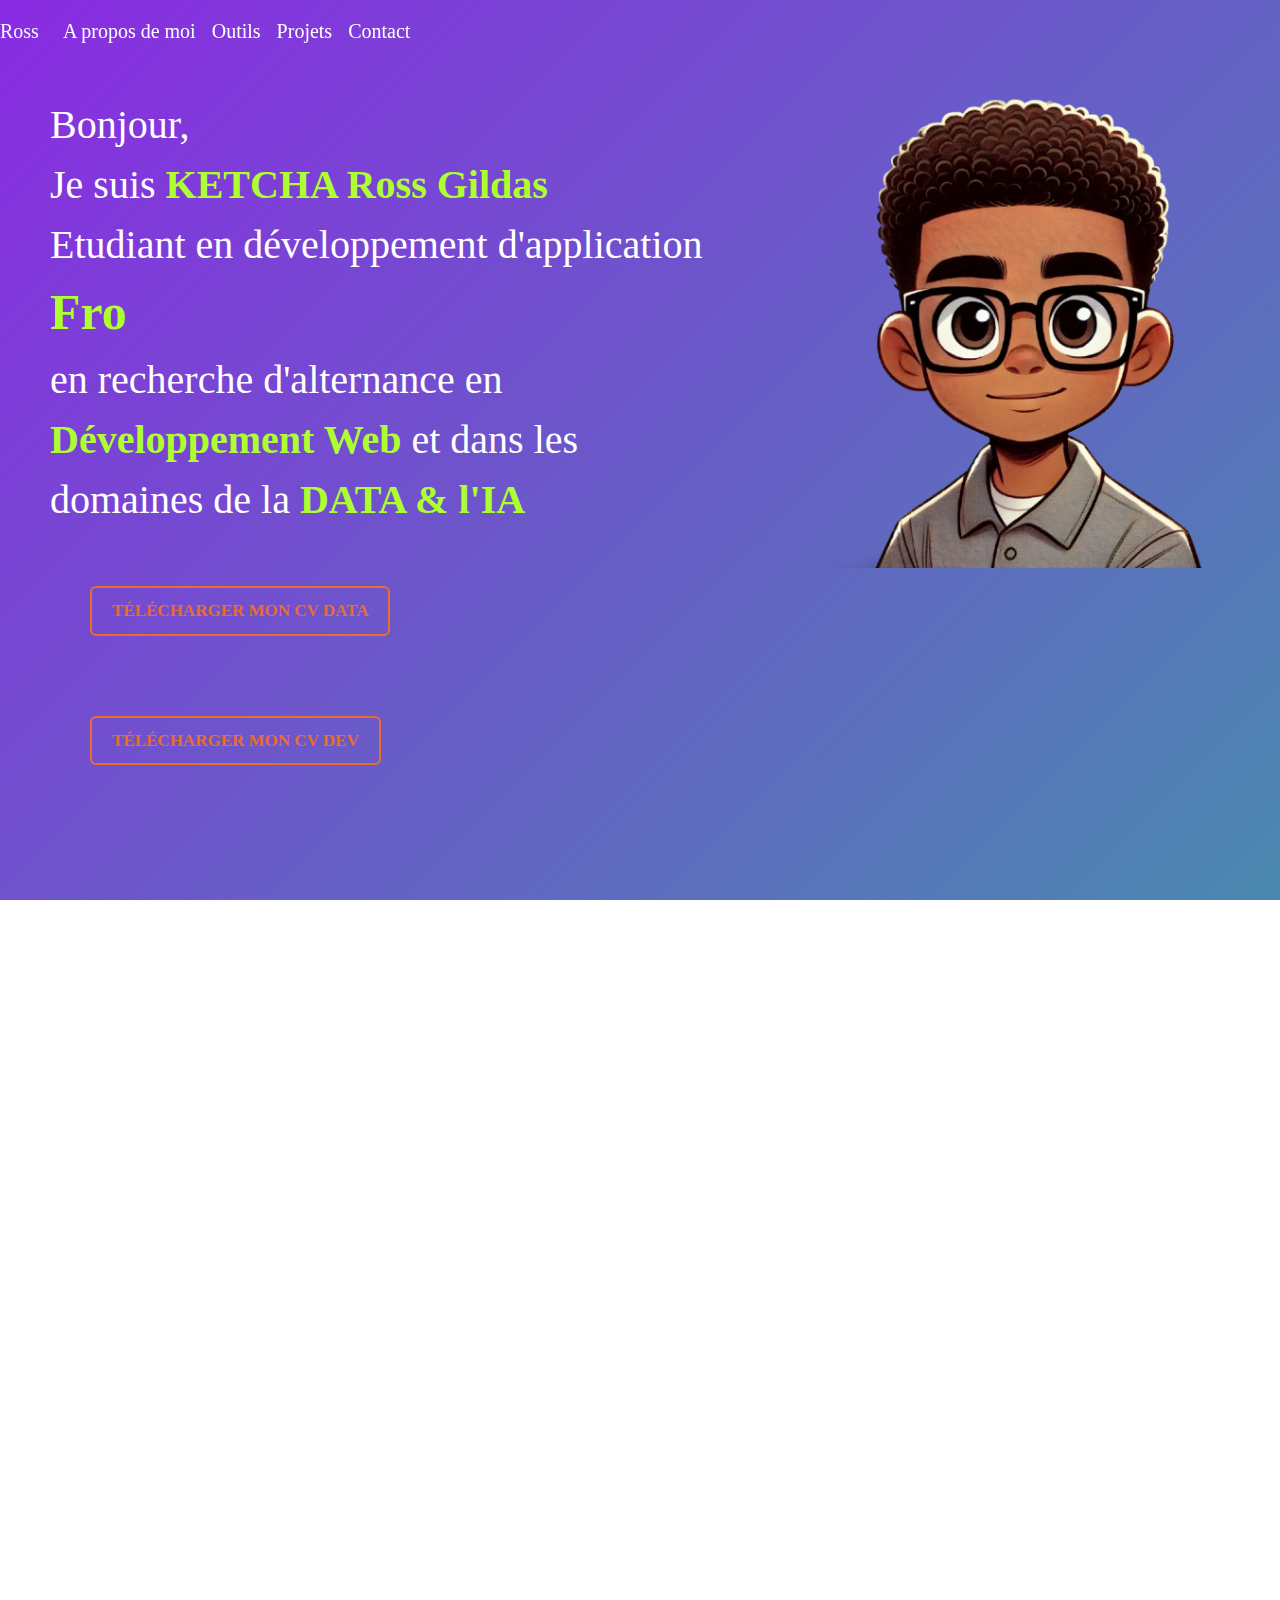
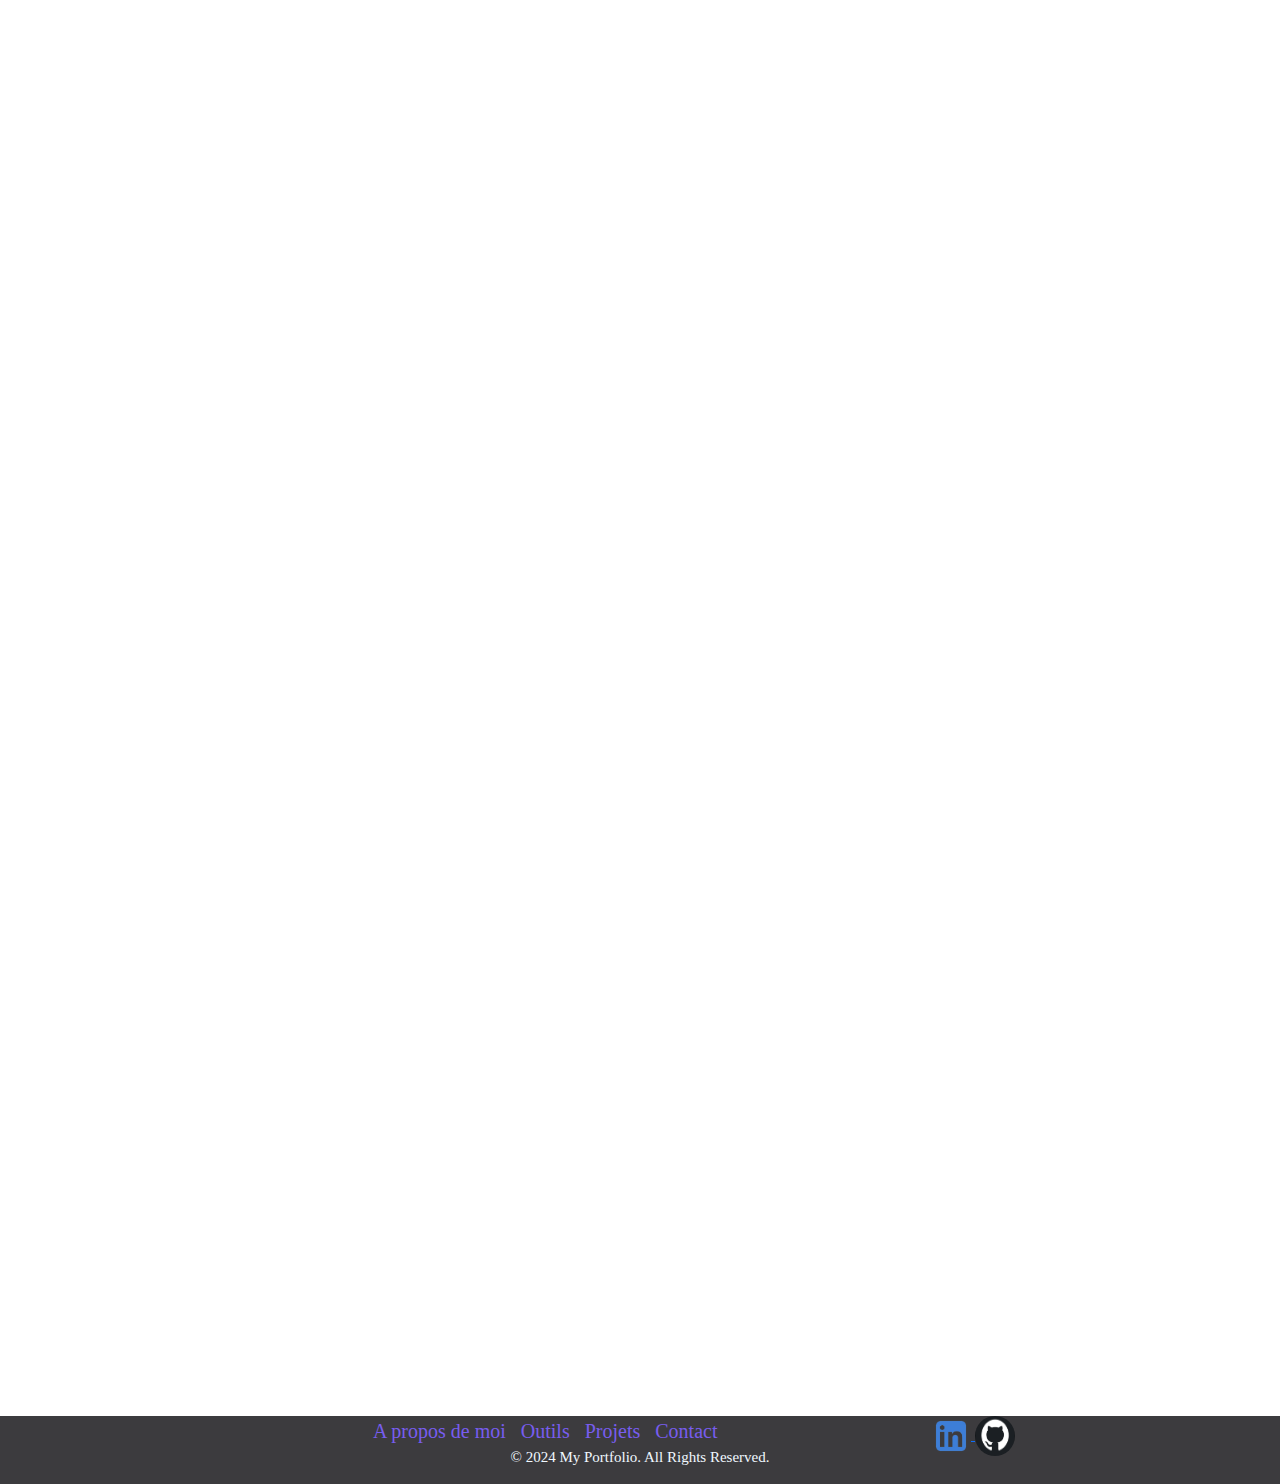
==== index.html @ 19611fab "ajouter des catégories de projets" ====
<!DOCTYPE html>
<html lang="en">
<head>

    <meta charset="UTF-8">
    <meta name="viewport" content="width=device-width, initial-scale=1.0">
    <title>Portfolio</title>
    <!-- Bootstrap CSS -->
    <!-- <link href="media/bootstrap/css/bootstrap.min.css" rel="stylesheet"> -->
    <link href="https://cdn.jsdelivr.net/npm/bootstrap@5.3.0/dist/css/bootstrap.min.css" rel="stylesheet">
    <link rel="stylesheet" href="style.css">
    <link href="https://unpkg.com/aos@2.3.1/dist/aos.css" rel="stylesheet">
    <link rel="stylesheet" href="https://cdnjs.cloudflare.com/ajax/libs/font-awesome/6.4.0/css/all.min.css">


    <script type="text/javascript" src="https://cdn.jsdelivr.net/npm/@emailjs/browser@4/dist/email.min.js"></script>
    
</head>
<body>
 
<header>
    <!-- Navbar -->
<nav class="navbar navbar-expand-lg fixed-top navbar-custom">
    <a class="navbar-brand" style="color: aliceblue;" href="#Ross">Ross</a>
    <button class="navbar-toggler" type="button" data-toggle="collapse" data-target="#navbarNav" aria-controls="navbarNav" aria-expanded="false" aria-label="Toggle navigation">
      <span class="navbar-toggler-icon"></span>
    </button>
    <div class="collapse navbar-collapse" id="navbarNav">
      <ul class="navbar-nav ml-auto">
        <li class="nav-item">
          <a class="nav-link" href="#about">A propos de moi</a>
        </li>
        <li class="nav-item">
          <a class="nav-link" href="#tools">Outils</a>
        </li>
        <li class="nav-item"></li>
          <a class="nav-link" href="#projects">Projets</a>
        </li>
        <li class="nav-item">
          <a class="nav-link" href="#contact">Contact</a>
        </li>
      </ul>
    </div>
  </nav>


  <!-- Header Section -->
  <section class="header-section" id="Ross">
  
          <div class="flex-contain"> <!-- Mon flex contain pour appliquer le display flex-->
              <div class="div1-flex">
                  <p class="firstp">Bonjour,<br> Je suis  <b style="color: greenyellow;">KETCHA Ross Gildas</b><br> Etudiant en développement d'application
                      <b class="leH1" style="color: greenyellow;"></b> <br> en recherche d'alternance en <b style="color: greenyellow;">Développement Web</b> et dans les domaines de la <b style="color: greenyellow;">DATA & l'IA </b>
                  </p>

                  <a href="./media/CV/Candidature d'Alternance Data Analyst.pdf" download >
                    <div class="btn section-btn btn-outline-success" style="margin: 40px 40px;">
                      Télécharger mon CV Data
                    </div>
                  </a>

                  <a href="./media/CV/Candidature d'Alternance en Developpement Web.pdf" download >
                    <div class="btn section-btn btn-outline-success" style="margin: 40px 40px;">
                      Télécharger mon CV Dev
                    </div>
                  </a>

              </div>
              <div class="div2-flex" style="margin-left: 50px;">
                  <img src="images/Profile_Ross.png" class="img-fluid" style="border-radius: 50px;">
              </div>
          </div>  
  
  </section>    
</header>

<p id="about" class="mb-4">&nbsp;</p>

<!-- Content Section -->
<section class="content-section-fluid" data-aos="fade-up" >
    <div class="container mt-5">

        <h2 class="text-center mb-5">A propos de moi</h2>

        <p class="text-center"> Salut, je suis Ross Gildas KETCHA. Bienvenue sur mon portfolio ! </p><br>

        <p class="text-center">
            Je suis un étudiant en Conception et développement d'applications passionné, spécialisé dans la création d'applications web dynamiques et conviviales.
            À travers ce portfolio, je souhaite vous présenter mes compétences, quelques projets et mon expérience. 
        </p>

        <p class="text-center"><br>
            Je suis étudiant en Bachelor Concepteur développeur d’application à ECE école d’ingénieur à Paris.
            Motivé par l'apprentissage des différentes technologies et des langages de programmation, je suis également passionner par tous les domaines de la DATA et de l'Intélligence Artificielle 
            et actuellement je suis à la recherche d'une entreprise dynamique où je pourrais mettre à profit mes compétences et gagner en expérience par le biais d' une alternance enrichissante.
        </p><br>
  </div>
</section>

<p id="tools" class="mb-5">&nbsp;</p>
<!-- Outils utiliser  -->

<section class="content-section-fluid" data-aos="fade-right">
  <div class="container mt-5">
    <div class="container-fluid">
      <div class="row">
        <div class="col-md-6">
          <h2 class="text-center">Outils</h2>
          <img src="./images/equipement.jpg" class="img-fluid mb-5" alt="Dev_tools">
        </div>
        <div class="col-md-6 divDesDiv mt-5">
          <p class="text-center mt-5" style="font-size: 20px;color:  #6239e8;"><b>Outils utilisés</b></p>
          <img src="./images/vscode.png" class="img-fluid" alt="vscode">
          <img src="./images/codeblocks.png" class="img-fluid" alt="codeblocks">
          <img src="./images/eclipse.PNG" class="img-fluid" alt="eclipse">
          <img src="./images/Figma.PNG" class="img-fluid" alt="Figma">
          <img src="./images/github.PNG" class="img-fluid" alt="github">
          <img src="./images/mysqlworkbench.PNG" class="img-fluid" alt="mysqlworkbench">
          <img src="./images/pycharm.PNG" class="img-fluid" alt="pycharm">
          <img src="https://cdn.jsdelivr.net/gh/devicons/devicon@latest/icons/phpstorm/phpstorm-original.svg" />
          <img src="./images/Xampp.PNG" class="img-fluid" alt="xampp">
          <img src="https://cdn.jsdelivr.net/gh/devicons/devicon@latest/icons/wordpress/wordpress-original.svg" />


          <p class="text-center mt-5" style="font-size: 20px;color:  #6239e8;"><b>Langages de programmation &
              Framwork</b></p>
          <img src="./images/html.png" class="img-fluid" alt="HTML">
          <img src="./images/CSS.png" class="img-fluid" alt="CSS">
          <img src="./images/javascript.png" class="img-fluid" alt="JavaScript">
          <img src="./images/bootstrap.png" class="img-fluid" alt="Bootstrap">
          <img src="./images/php.png" class="img-fluid" alt="PHP">
          <img src="https://cdn.jsdelivr.net/gh/devicons/devicon@latest/icons/laravel/laravel-original.svg" />
          <img src="./images/sql.png" class="img-fluid" alt="SQL">
          <img src="./images/java.PNG" class="img-fluid" alt="Java">
          <img src="./images/python.PNG" class="img-fluid" alt="python">
          <img src="./images/C.png" class="img-fluid" alt="C">
          <img src="./images/Cpp.PNG" class="img-fluid" alt="Cpp">

        </div>
      </div>
    </div>
  </div>
</section>



<!-- More Content -->
<section class="content-section-fluid mb-5" data-aos="fade-up">
  <div class="container ">
    
    <h2 class="mb-5 mt-5 ">Certifications </h2>
    <p>Certifications de reussite des différents modules sur les notesBooks d'apprentissage du Langage Python pour la Data Science</p>
    <div class="row justify-content-center">
        <div class="col-md-5 mr-2 ml-2 mb-5 col-sm-12 d-flex justify-content-center">
          <embed src="./media/certifs/QCM DataScientest Certification.pdf" width="800" height="300" type="application/pdf">
        </div>
        <div class="col-md-5 mr-2 ml-2 mb-5 col-sm-12 d-flex justify-content-center">
          <embed src="./media/certifs/Examen Mi Parcours - Python for DS - TechAway niv1 .pdf" width="800" height="300" type="application/pdf">
        </div>
    </div>
    <p id="projects" class="mb-4">&nbsp;</p>
    <div class="row justify-content-center">
      <div class="col-md-5 mr-2 ml-2 mb-5 col-sm-12 d-flex justify-content-center">
        <embed src="./media/certifs/Examen Blanc - Python pour les Data Scientists - TechAway niv1.pdf" width="800" height="300" type="application/pdf">
      </div>
      <div class="col-md-5 mr-2 ml-2 mb-5 col-sm-12 d-flex justify-content-center">
        <embed src="./media/certifs/Examen Final Python pour la Data Science.pdf" width="800" height="300" type="application/pdf">
      </div>
    </div>

  










    <h2 class="mb-5 mt-5 ">Projets </h2>

    <div class="row justify-content-center">

      <h3 style="margin-top: 40px;">Projets Data</h3>

      <div class="col-md-4 col-sm-12 d-flex justify-content-center">
        <div class="card">
          <div class="bg"></div>
          <div class="blob"></div>
          <img src="./images/visualisation/scraping.png" alt="Scraping web" class="card-image">
          <div class="content">
            <p class="date">Mars 2025</p>
            <h4>Scraping site ecommerce</h4>
            <p class="description">
              <b>Python;</b>  Bibliothèques utilisées : <b>Resquest, BeautifulSoup, Panda, Matplotlib</b>
            </p>
            <a href="/projets/ecommerce_scraping.html">
              <button type="button" class="btn btn-outline-primary">
                Détail sur le projet <i class="fa fa-arrow-circle-right" height="30px"></i>
              </button>
            </a>
          </div>
        </div>
      </div>

      <div class="col-md-4 col-sm-12 d-flex justify-content-center">
        <div class="card">
          <div class="bg"></div>
          <div class="blob"></div>
          <img src="./images/scrapping.png" alt="Scraping web" class="card-image">
          <div class="content">
            <p class="date">Février 2025</p>
            <h4>Scraping site de logement</h4>
            <p class="description">
              <b>Python;</b>  Bibliothèques utilisées : <b>Resquest, BeautifulSoup, Selenium</b>
            </p>
            <button type="button" class="btn btn-outline-primary" data-toggle="modal" data-target="#seventh_project_modal">
              En savoir plus...
            </button>
          </div>
        </div>
      </div>

    </div>

    <div class="row justify-content-center">

      <h3 style="margin: 40px;">Projets Web</h3>

      <div class="col-md-4 col-sm-12 d-flex justify-content-center">
        <div class="card">
          <div class="bg"></div>
          <div class="blob"></div>
          <img src="./images/project_img/livre.png" alt="Gestion d'une Bibliotheque en ligne" class="card-image">
          <div class="content">
            <p class="date">Novembre 2024</p>
            <h4>Bibliotheque en ligne</h4>
            <p class="description">
              Reservation, emprunt et remise de livre depuis une Bibliotheque en ligne.
              <b>HTML, CSS, JS, Bootstrap, PHP, SQL</b>
            </p>
            <button type="button" class="btn btn-outline-primary" data-toggle="modal" data-target="#fourth_project_modal">
              En savoir plus...
            </button>
          </div>
        </div>
      </div>

      <div class="col-md-4 col-sm-12 d-flex justify-content-center">
        <div class="card">
          <div class="bg"></div>
          <div class="blob"></div>
          <img src="./images/project_img/qcm_icon.PNG" alt="image qcm" class="card-image">
          <div class="content">
            <p class="date"> Novembre 2024</p>
            <h4>QCM Aléatoire</h4>
            <p class="description">
              QCM dynamique avec géneration aléatoire des questions sur différentes thématiques.
              <b>HTML, CSS, JS, Bootstrap, PHP, SQL</b>
            </p>
            <button type="button" class="btn btn-outline-primary" data-toggle="modal" data-target="#six_project_modal">
              En savoir plus...
            </button>
          </div>
        </div>
      </div>

      <div class="col-md-4 col-sm-12 d-flex justify-content-center">
        <div class="card">
          <div class="bg"></div>
          <div class="blob"></div>
          <img src="./images/project_img/logos.png" alt="image couture du monde" class="card-image">
          <div class="content">
            <p class="date"> janvier 2024 - Mars 2024</p>
            <h4>Couture du monde</h4>
            <p class="description">
              Site ecommerce avec des styles de vêtement de tout orizon.
              <b>HTML, CSS, JS, Bootstrap, PHP, SQL</b>
            </p>
            <button type="button" class="btn btn-outline-primary" data-toggle="modal" data-target="#fifth_project_modal">
              En savoir plus...
            </button>
          </div>
        </div>
      </div>

      <div class="col-md-4 col-sm-12 d-flex justify-content-center">
        <div class="card">
          <div class="bg"></div>
          <div class="blob"></div>
          <img src="./images/pharma.png" alt="Gestion d'une pharmacie en ligne" class="card-image">
          <div class="content">
            <p class="date">Novembre 2021 - Avril 2022</p>
            <h4>Pharmacie en ligne</h4>
            <p class="description">
              Gestion d'une pharmacie en ligne
              <b>HTML, CSS, JS, Bootstrap, PHP, SQL</b>
            </p>
            <button type="button" class="btn btn-outline-primary" data-toggle="modal" data-target="#third_project_modal">
              En savoir plus...
            </button>
          </div>
        </div>
      </div>

    </div>

    <div class="row justify-content-center">

      <h3 style="margin: 40px;">Projets Logiciel</h3>

      <div class="col-md-4 col-sm-12 d-flex justify-content-center">
        <div class="card">
          <div class="bg"></div>
          <div class="blob"></div>
          <img src="./images/projet1.png" alt="Gestion des étudiants" class="card-image">
          <div class="content">
            <p class="date"> Octobre 2022</p>
            <h4>Gestion des Clients</h4>
            <p class="description">
              Logiciel d'enregistement d'informations client entièrement réaliser en <b>JAVA</b>
            </p>
            <button type="button" class="btn btn-outline-primary" data-toggle="modal" data-target="#first_project_modal">
              En savoir plus...
            </button>
          </div>
        </div>
      </div>

      <div class="col-md-4 col-sm-12 d-flex justify-content-center">
        <div class="card">
          <div class="bg"></div>
          <div class="blob"></div>
          <img src="./images/link.png" alt="FastLink" class="card-image">
          <div class="content">
            <p class="date">Février 2023</p>
            <h4>FastLink</h4>
            <p class="description">
              Logiciel d'accès à certains sites web entièrement réaliser en Langage <b>PYTHON</b>. 
            </p>
            <button type="button" class="btn btn-outline-primary" data-toggle="modal" data-target="#second_project_modal">
              En savoir plus...
            </button>
          </div>
        </div>
      </div>  
    </div>

  </div>
</section>


<!-- ----------------------------------------------------------------- -->
    <!-- The Modal : Gestion des Clients-->
  <div class="modal fade" id="first_project_modal">
    <div class="modal-dialog">
      <div class="modal-content bg-dark" style="opacity: 0.9;">
      
        <!-- Modal Header -->
        <div class="modal-header">
          <h4 class="modal-title" style="color: aliceblue;">Gestion des Clients</h4>
          <button type="button" class="close bg-dark" data-dismiss="modal" style="color: aliceblue;">×</button>
        </div>
      
        <!-- Modal body -->
        <div class="modal-body">
          <i style="color: aliceblue;">Logiciel développé en JAVA donc le but est d'organiser et gérer les informations
             des clients. L'objectif étant de faciliter l'accès aux données relatives aux clients.</i>
          <img src="./images/interface_projet1.PNG" class="img-fluid" height="400px" width="470px" >
        </div>
        
        <!-- Modal footer -->
        <div class="modal-footer">
          <button type="button" class="btn btn-danger" data-dismiss="modal">Fermer</button>
        </div>
        
      </div>
    </div>
  </div>
  <!-- ----------------------------------------------------------------- -->
 <!-- ----------------------------------------------------------------- -->
  <!-- The Modal FastLink-->
  <div class="modal fade" id="second_project_modal">
    <div class="modal-dialog">
      <div class="modal-content bg-dark" style="opacity: 0.9;">
      
        <!-- Modal Header -->
        <div class="modal-header">
          <h4 class="modal-title" style="color: aliceblue;">FastLink</h4>
          <button type="button" class="close bg-dark" data-dismiss="modal" style="color: aliceblue;">×</button>
        </div>
        
        <!-- Modal body -->
        <div class="modal-body">
          <i style="color: aliceblue;">Logiciel développé en Python permettant d'accéder en 1 clic à des sites webs précis. Modifiable à la demande</i>
          <img src="./images/interface_projet2.PNG" class="img-fluid" height="400px" width="470px" >
        </div>
        
        <!-- Modal footer -->
        <div class="modal-footer">
          <button type="button" class="btn btn-danger" data-dismiss="modal">Fermer</button>
        </div>
        
      </div>
    </div>
  </div>
<!-- ----------------------------------------------------------------- -->
<!-- ----------------------------------------------------------------- -->
  <!-- The Modal PROPHARMA -->
  <div class="modal fade" id="third_project_modal">
    <div class="modal-dialog">
      <div class="modal-content bg-dark" style="opacity: 0.9;">
      
        <!-- Modal Header -->
        <div class="modal-header">
          <h4 class="modal-title" style="color: aliceblue;">PROPHARMA</h4>
          <button type="button" class="close bg-dark" data-dismiss="modal" style="color: aliceblue;">×</button>
        </div>
        
        <!-- Modal body -->
        <div class="modal-body">
          <i style="color: aliceblue;">Site web de gestion d'une pharmacie et de vente de médicaments. Projet réalisé en classe de Tle pour la soutenance de fin d'année académique</i>
          <img src="./images/propharma.png" class="img-fluid" height="400px" width="470px" ><br><br>
          <i style="color: aliceblue;">Partie Admin de gestion des stocks, sécurisation avec chiffrement des identifiants et mise en place des sessions utilisateur en PHP.</i>
          <img src="./images/propharma_Gestion.png" class="img-fluid" height="400px" width="470px" >
        </div>
        
        <!-- Modal footer -->
        <div class="modal-footer">
          <button type="button" class="btn btn-danger" data-dismiss="modal">Fermer</button>
        </div>
        
      </div>
    </div>
  </div>
<!-- ----------------------------------------------------------------- -->

<!-- ----------------------------------------------------------------- -->
  <!-- Le modal de Bibliosmart -->
<div class="modal fade" id="fourth_project_modal">
  <div class="modal-dialog">
    <div class="modal-content bg-dark" style="opacity: 0.9;">
    
      <!-- Modal Header -->
      <div class="modal-header">
        <h4 class="modal-title" style="color: aliceblue;">Bibliosmart</h4>
        <button type="button" class="close bg-dark" data-dismiss="modal" style="color: aliceblue;">×</button>
      </div>
      
      <!-- Modal body -->
      <div class="modal-body">
        <i style="color: aliceblue;">Site web de gestion d'une Bibliotheque permettant aux utilisateus de reserver, d'emprunter et de restituer des livres. Projet de groupe réaliser au cours de cette année de B2</i>
        <img src="./images/project_img/Bibliotheque.png" class="img-fluid" height="400px" width="470px" ><br><br>

        <a href="https://github.com/Ross260/Bibliotheque" style="align-content: center;"><button class="btn btn-primary" style="border-radius: 10px;">Code source du projet</button></a><br><br>
        
        <i style="color: aliceblue;">Un espace Bibliothecaire permettant l'ajout, la modification et la suppression de nouveaux livres, sécurisation avec chiffrement des identifiants et mise en place des sessions utilisateur en PHP.</i>
        <img src="./images/project_img/Bibliotheque_emprunt_resa.png" class="img-fluid" height="400px" width="470px" >
      </div>
      
      <!-- Modal footer -->
      <div class="modal-footer">
        <button type="button" class="btn btn-danger" data-dismiss="modal">Fermer</button>
      </div>
      
    </div>
  </div>
</div>

<!-- Sixieme Modal : Couture du monde -->
<div class="modal fade" id="fifth_project_modal">
  <div class="modal-dialog">
    <div class="modal-content bg-dark" style="opacity: 0.9;">
    
      <!-- Modal Header -->
      <div class="modal-header">
        <h4 class="modal-title" style="color: aliceblue;">Couture du monde</h4>
        <button type="button" class="close bg-dark" data-dismiss="modal" style="color: aliceblue;">×</button>
      </div>
      
      <!-- Modal body -->
      <div class="modal-body">
        <i style="color: aliceblue;">Site web de vente de vetement en ligne avec un catalogue de vêtements inspirés des styles de tous les continents.</i>
        <img src="./images/project_img/vente_vetements.png" class="img-fluid" height="400px" width="470px" ><br><br>

        <a href="https://github.com/Ross260/online-sales.git" style="align-content: center;"><button class="btn btn-primary" style="border-radius: 10px;">Code source du projet</button></a><br><br>
        
        <img src="./images/project_img/catalogue_vetement.png" class="img-fluid" height="400px" width="470px" >
      </div>
      
      <!-- Modal footer -->
      <div class="modal-footer">
        <button type="button" class="btn btn-danger" data-dismiss="modal">Fermer</button>
      </div>
      
    </div>
  </div>
</div>

<!-- Sixieme Modal : QCM Aléatoire-->
<div class="modal fade" id="six_project_modal">
  <div class="modal-dialog">
    <div class="modal-content bg-dark" style="opacity: 0.9;">
    
      <!-- Modal Header -->
      <div class="modal-header">
        <h4 class="modal-title" style="color: aliceblue;">QCM Aléatoire</h4>
        <button type="button" class="close bg-dark" data-dismiss="modal" style="color: aliceblue;">×</button>
      </div>
      
      <!-- Modal body -->
      <div class="modal-body">
        <i style="color: aliceblue;"></i>
        <img src="./images/project_img/QCM.png" class="img-fluid" height="400px" width="470px" ><br><br>

        <a href="https://github.com/Ross260/QCM.git" style="align-content: center;"><button class="btn btn-primary" style="border-radius: 10px;">Code source du projet</button></a><br><br>
        
        <img src="./images/project_img/QCM_score.png" class="img-fluid" height="400px" width="470px" >
      </div>
      
      <!-- Modal footer -->
      <div class="modal-footer">
        <button type="button" class="btn btn-danger" data-dismiss="modal">Fermer</button>
      </div>
      
    </div>
  </div>
</div>

  <!-- The Modal Scraping -->
<div class="modal fade" id="seventh_project_modal">
    <div class="modal-dialog modal-xl">
      <div class="modal-content bg-dark" style="opacity: 0.9; ">
      
        <!-- Modal Header -->
        <div class="modal-header">
          <h4 class="modal-title" style="color: aliceblue;">Scraping Web avec Python</h4>
          <button type="button" class="close bg-dark" data-dismiss="modal" style="color: aliceblue;">×</button>
        </div>
        
        <!-- Modal body -->
        <div class="modal-body">
          <i style="color: aliceblue; text-align:center; display: block;" >
            Programme Python permettant l'accès, la récupération, l'annalyse et le néttoyage des données depuis un site de logement et tout ça de manière <b>automatique</b>.
            <img src="./media/videos/Scraping with selenium.gif" class="img-fluid" width="700" height="600" ><br><br>

          </i>
          <a href="https://github.com/Ross260/Python_Scraping/blob/main/TP1_pythonScraping/Exercice5.py" style="align-content: center;">
            <button class="btn btn-primary" style="border-radius: 10px;">Code source du projet</button></a><br><br>
          
        </div>
        
        <!-- Modal footer -->
        <div class="modal-footer">
          <button type="button" class="btn btn-danger" data-dismiss="modal">Fermer</button>
        </div>
        
      </div>
    </div>
</div>



  <!-- More Content -->
<section class="content-section-fluid mt-5" style="padding-top: 30px;" data-aos="zoom-in" id="contact">
    <div class="container mt-5">
      <h2 class="mb-5 mt-5">Envoyez moi un message</h2>

      <div class="container-fluid">
        <!-- Le Formulaire -->
        <form id="contact-form">
          <div class="row mb-3">
              <!-- Champ pour le prénom -->
              <div class="col-md-6">
                <label for="nom" class="form-label">Nom</label>
                <input type="text" class="form-control" id="name" placeholder="Entrez votre nom" required>
              </div>

              <div class="col-md-6">
                  <label for="prenom" class="form-label">Prénom</label>
                  <input type="text" class="form-control" id="fisrt_name" placeholder="Entrez votre prénom" required>
              </div>

          </div>


          <div class="row mb-3">

            <div class="col-md-6 mb-3">
              <label for="email" class="form-label">Email</label>
              <input type="email" class="form-control" id="email" placeholder="Entrez votre email" required>
            </div>

            <div class="col-md-6 mb-3">
              <label for="phone" class="form-label">Téléphone</label>
              <input type="tel" class="form-control" id="phone" placeholder="Entrez votre numéro de téléphone" required>
            </div>

          </div>
          
          <div class="mb-3">
              <label for="message" class="form-label">Message</label>
              <textarea class="form-control" id="message" rows="4" placeholder="Votre message" required></textarea>
          </div>

          <!-- Bouton de soumission -->
           <div class="row">

             <div class="col-md-5"></div>
             <div class="col-md-3" style="justify-content: center; align-items: center;">
                 <input type="submit" class="btn btn-outline-primary mb-4" id="button" value="Envoyer" >
             </div>
             <div class="col-md-5"></div>

           </div>

        </form>
      </div>
    </div>
</section>


<!-- Footer -->
<footer class="content-section-footer">
  <div class="container">
     <div class="container-fluid">
        <div class="row">

          <div class="col-md-3"></div>

          <div class="col-md-6">
            <ul class="navbar-nav-footer ml-auto">
              <li class="nav-item">
                <a class="nav-link" href="#about">A propos de moi</a>
              </li>
              <li class="nav-item">
                <a class="nav-link" href="#tools">Outils</a>
              </li>
              <li class="nav-item">
                <a class="nav-link" href="#projects">Projets</a>
              </li>
              <li class="nav-item">
                <a class="nav-link" href="#contact">Contact</a>
              </li>
            </ul>
                <p style="color:aliceblue; font-size: 15px;" class="text-center">&copy; 2024 My Portfolio. All Rights Reserved.</p>
          </div>

          <div class="col-md-3">
            <a href="https://www.linkedin.com/in/ross-gildas-ketcha-a39a172b0/">
              <img src="./images/linkedin.png" style="width: 40px;height: 40px;" alt="linkedin" srcset="">
            </a>
            <a href="https://github.com/Ross260">
              <img src="./images/githubICon.PNG" style="width: 40px;height: 40px;border-radius: 40px;" alt="" srcset="">
            </a>
          </div>

        </div>
     </div>
  </div>
</footer>



<!-- Lien vers le fichier JavaScript AOS -->
<script src="https://unpkg.com/aos@2.3.1/dist/aos.js"></script>
<script>
    // Initialiser AOS pour déclencher les animations au scroll
    AOS.init();
</script>


<!-- <script src="script.js"></script> -->
<script src="./script.js"></script>
<script src="media/jquery/jquery-3.4.1.min.js"></script>
<script src="media/popper/popper.min.js"></script>
<script src="media/bootstrap/js/bootstrap.min.js"></script>
<script src="https://cdn.jsdelivr.net/npm/bootstrap@5.3.0/dist/js/bootstrap.bundle.min.js"></script>


</body>
</html>
---- style.css ----
* {
  font-family: "Times New Roman", Times, serif;
}

/* Initial Navbar and Section Style */
.navbar-custom {
  background-color: transparent;
  transition: background-color 0.5s ease, box-shadow 0.5s ease;
}

.navbar-scrolled {
  background-color: #3c3b3e;
  box-shadow: 0 4px 10px rgba(59, 115, 178, 0.3);
  opacity: 0.9;
}

.navbar-custom .nav-link {
  color: white;
  transition: color 0.5s ease;
  font-size: 20px;
}

.navbar-scrolled .nav-link {
  color: #f2f2f2;
}

/* Full-height initial section */
.header-section {
  height: 100vh;
  /* background-color: #6239e8; */
  background: linear-gradient(135deg, #8a2be2, #4a89af);
  color: white;
  display: flex;
  /* justify-content: center; */
  align-items: center;
}

.navbar-toggler {
  border-color: rgba(106, 103, 103, 0.6); /* Border grise autour du bouton */
}

/* Some content section to scroll */
.content-section {
  height: 60vh;
  background-color: #f7f7f7;
  padding: 40px;
}
#about {
  margin: O;
}

/* HEADER */
h1 {
  font-size: 4rem;
}

p {
  font-size: 1.2rem;
}

.firstp {
  font-size: 40px;
}

.flex-contain {
  display: flex;
  padding: 20px;
  margin-left: 30px;
  justify-content: space-around;
}

.leH1 {
  font-size: 50px;
}

.div1-flex {
  width: 60%; /*la div sur la moitier de la largeur de l'écran*/
}

/* animation sur le bouton de telechargement du CV */
.section-btn {
  animation: wiggle 4s linear infinite;
}

/* Keyframes */
@keyframes wiggle {
  0%,
  7% {
    transform: rotateZ(0);
  }
  15% {
    transform: rotateZ(-15deg);
  }
  20% {
    transform: rotateZ(10deg);
  }
  25% {
    transform: rotateZ(-10deg);
  }
  30% {
    transform: rotateZ(6deg);
  }
  35% {
    transform: rotateZ(-4deg);
  }
  40%,
  100% {
    transform: rotateZ(0);
  }
}

.section-btn:hover,
.section-btn:focus {
  background: rgb(231, 110, 44);
  border-color: transparent;
  color: #fff;
  border-radius: 20px;

  width: 300px;
}

/* exemple de button */
/* From Uiverse.io by SujitAdroja */
.section-btn {
  color: rgb(231, 110, 44);
  text-transform: uppercase;
  text-decoration: none;
  border: 2px solid rgb(231, 110, 44);
  padding: 10px 20px;
  font-size: 17px;
  cursor: pointer;
  font-weight: bold;
  background: transparent;
  position: relative;
  transition: all 1s;
  overflow: hidden;
}

/* ---------------------------------- 
content outside the header
---------------------------------- */
body {
  background-color: white;
}

h2 {
  font-family: "Times New Roman", Times, serif;
  font-weight: bold;
  font-size: 40px;
  color: #6239e8;
}

/* About me */

/* Tools */

.divDesDiv > img {
  height: 5Opx;
  width: 70px;
  margin-left: 30px;
}



/* ----------------------------------------------------------------------------------------------------------------------- */
/* Projects */

/* Cards */
.card {
  position: relative;
  width: 300px;
  height: 500px;
  border-radius: 14px;
  overflow: hidden;
  display: flex;
  flex-direction: column;
  align-items: center;
  justify-content: flex-start;
  box-shadow: 20px 20px 60px #bebebe, -20px -20px 60px #ffffff;
  background: white;
  margin: 10px;
}

.bg {
  position: absolute;
  top: 5px;
  left: 5px;
  width: 290px;
  height: 490px;
  z-index: 2;
  background: rgba(255, 255, 255, 0.95);
  backdrop-filter: blur(24px);
  border-radius: 10px;
  overflow: hidden;
  outline: 2px solid white;
}

.blob {
  position: absolute;
  z-index: 1;
  top: 70%;
  left: 30%;
  width: 190px;
  height: 150px;
  border-radius: 50%;
  background-color: #ff0000;
  opacity: 0.8;
  filter: blur(12px);
  animation: blob-bounce 6s infinite ease;
}

/* Ajoutez ceci dans votre fichier CSS */
@media (max-width: 768px) {
  .my-card {
      width: 100%;
      margin-bottom: 20px;
  }
}


@keyframes blob-bounce {
  0% {
    transform: translate(-50%, -50%) translate3d(0, 0, 0);
  }
  25% {
    transform: translate(-50%, -50%) translate3d(100%, 0, 0);
  }
  50% {
    transform: translate(-50%, -50%) translate3d(100%, 100%, 0);
  }
  75% {
    transform: translate(-50%, -50%) translate3d(0, 100%, 0);
  }
  100% {
    transform: translate(-50%, -50%) translate3d(0, 0, 0);
  }
}


/* .card > img{
    width: 200px;
  } */

.card-image {
  width: 100%;
  height: 50%;
  object-fit: cover;
  z-index: 3;
}

.content {
  text-align: center;
  padding: 15px;
  z-index: 4;
}

.date {
  font-size: 12px;
  font-weight: bold;
  color: #333;
}

.description {
  font-size: 14px;
  color: #555;
}

/* Le hover de la card */
.card {
  transition: transform 0.3s ease-in-out;
}

.card:hover {
  transform: scale(1.05);
}


/* ----------------------------------------------------------------------------------------------------------------------- */
/* Contact */
label {
  color: #6239e8;
  font-size: 20px;
}

#contact {
  background: linear-gradient(
    35deg,
    #f3fbfd,
    #f6f4ff
  ); /* Dégradé du rouge vers l'orange */
}

/* Footer */
.content-section-footer {
  height: auto;
  width: auto;
  background: #3c3b3e;
}

.navbar-nav-footer {
  list-style-type: none; /* Supprimer les puces de liste */
  padding: 0;
  margin: 0;
  display: flex; /* Pour aligner les items en ligne */
}

.navbar-nav-footer .nav-item {
  margin-right: 15px; /* Ajouter un espace entre les éléments */
  font-size: 20px;
}
.navbar-nav-footer .nav-item .nav-link {
  color: #785def;
}
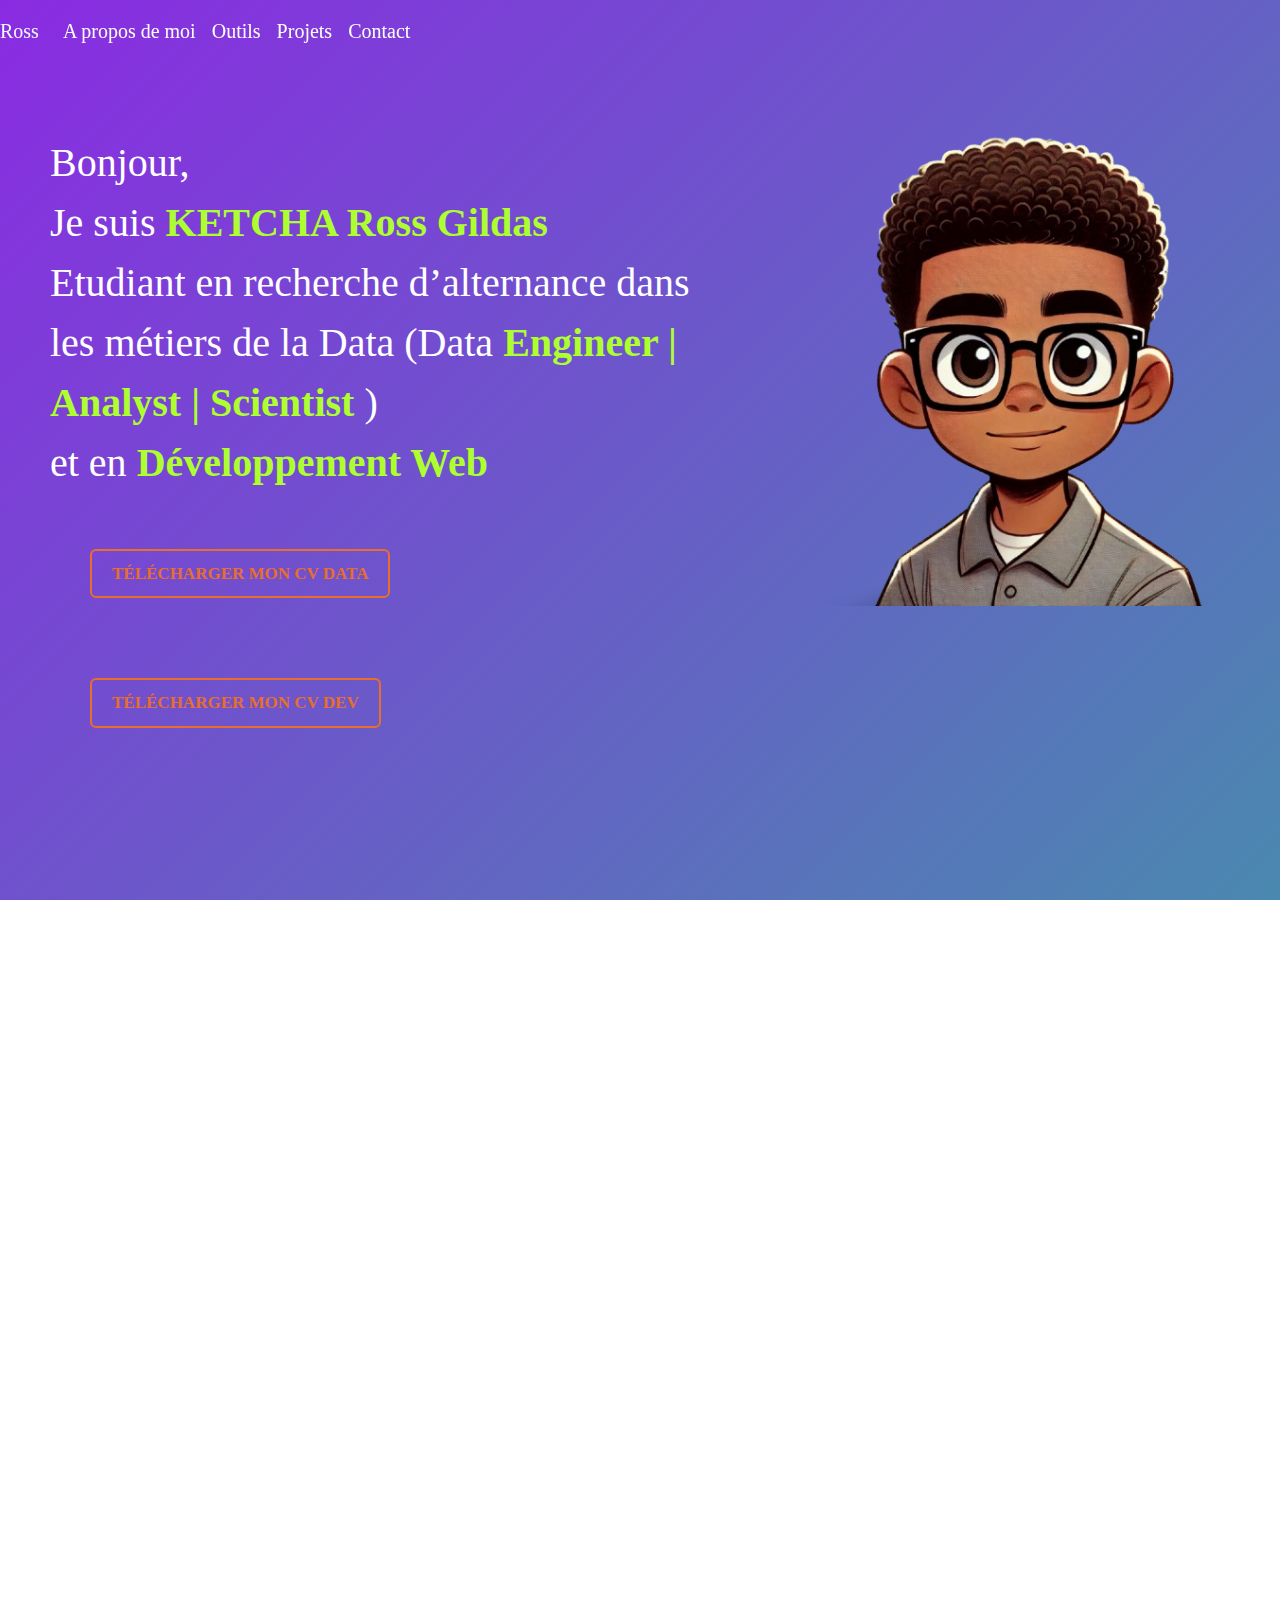
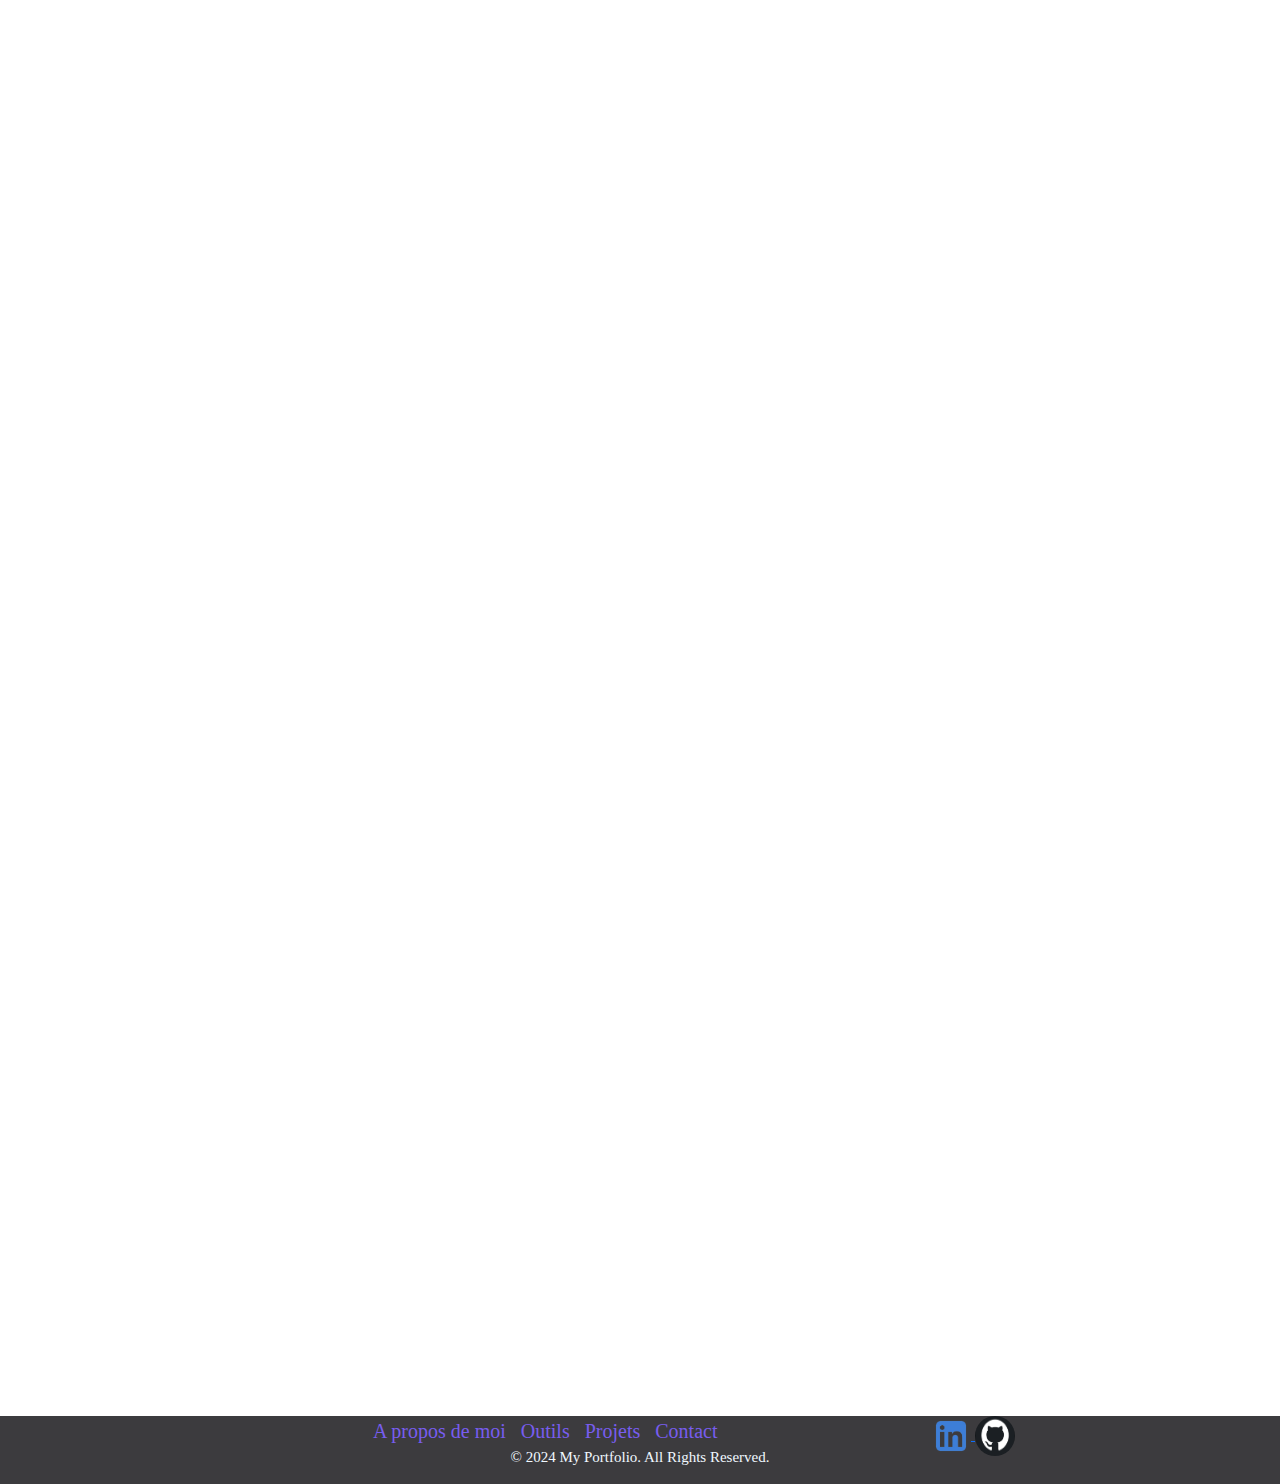
==== commit 210870cc: "amelioration de la presentation" ====
--- a/index.html
+++ b/index.html
@@ -49,8 +49,9 @@
   
           <div class="flex-contain"> <!-- Mon flex contain pour appliquer le display flex-->
               <div class="div1-flex">
-                  <p class="firstp">Bonjour,<br> Je suis  <b style="color: greenyellow;">KETCHA Ross Gildas</b><br> Etudiant en développement d'application
-                      <b class="leH1" style="color: greenyellow;"></b> <br> en recherche d'alternance en <b style="color: greenyellow;">Développement Web</b> et dans les domaines de la <b style="color: greenyellow;">DATA & l'IA </b>
+                  <p class="firstp">Bonjour,<br> Je suis  <b style="color: greenyellow;">KETCHA Ross Gildas</b><br> Etudiant en recherche d’alternance dans les métiers de la Data (Data
+                      <!-- <b class="leH1" style="color: greenyellow;"></b> --> <b style="color: greenyellow;"> Engineer | Analyst | Scientist </b>)
+                       <br> et en <b style="color: greenyellow;">Développement Web</b>
                   </p>
 
                   <a href="./media/CV/Candidature d'Alternance Data Analyst.pdf" download >
@@ -191,12 +192,12 @@
           <div class="blob"></div>
           <img src="./images/visualisation/scraping.png" alt="Scraping web" class="card-image">
           <div class="content">
-            <p class="date">Mars 2025</p>
+            <p class="date">Mars 2025 &nbsp;&nbsp;&nbsp;&nbsp;<span class="btn btn-danger clignote">New</span> </p>
             <h4>Scraping site ecommerce</h4>
             <p class="description">
               <b>Python;</b>  Bibliothèques utilisées : <b>Resquest, BeautifulSoup, Panda, Matplotlib</b>
             </p>
-            <a href="/projets/ecommerce_scraping.html">
+            <a href="./projets/ecommerce_scraping.html">
               <button type="button" class="btn btn-outline-primary">
                 Détail sur le projet <i class="fa fa-arrow-circle-right" height="30px"></i>
               </button>
@@ -315,6 +316,26 @@
         <div class="card">
           <div class="bg"></div>
           <div class="blob"></div>
+          <img src="./images/javafx_img/javafx_App.png" alt="Gestion des étudiants" class="card-image">
+          <div class="content">
+            <p class="date">Mars 2025 &nbsp;&nbsp;&nbsp;&nbsp;<span class="btn btn-danger clignote">New</span> </p>
+            <h4>FastLink</h4>
+            <p class="description">
+              Logiciel d'enregistement d'informations étudiants entièrement réaliser en <b>JAVA</b>
+            </p>
+            <a href="./projets/javafx_app.html">
+              <button type="button" class="btn btn-outline-primary">
+                Détail sur le projet <i class="fa fa-arrow-circle-right" height="30px"></i>
+              </button>
+            </a>
+          </div>
+        </div>
+      </div>  
+
+      <div class="col-md-4 col-sm-12 d-flex justify-content-center">
+        <div class="card">
+          <div class="bg"></div>
+          <div class="blob"></div>
           <img src="./images/projet1.png" alt="Gestion des étudiants" class="card-image">
           <div class="content">
             <p class="date"> Octobre 2022</p>
@@ -322,9 +343,11 @@
             <p class="description">
               Logiciel d'enregistement d'informations client entièrement réaliser en <b>JAVA</b>
             </p>
-            <button type="button" class="btn btn-outline-primary" data-toggle="modal" data-target="#first_project_modal">
-              En savoir plus...
-            </button>
+
+              <button type="button" class="btn btn-outline-primary" data-toggle="modal" data-target="#first_project_modal">
+                En savoir plus...
+              </button>
+            
           </div>
         </div>
       </div>
@@ -536,7 +559,7 @@
       
         <!-- Modal Header -->
         <div class="modal-header">
-          <h4 class="modal-title" style="color: aliceblue;">Scraping Web avec Python</h4>
+          <h4 class="modal-title" style="color: aliceblue;">Scraping Web avec Python (Vidéo de présentation)</h4>
           <button type="button" class="close bg-dark" data-dismiss="modal" style="color: aliceblue;">×</button>
         </div>
         
--- a/style.css
+++ b/style.css
@@ -311,3 +311,13 @@
 .navbar-nav-footer .nav-item .nav-link {
   color: #785def;
 }
+
+/* le New pour les nouveaux projets*/
+.clignote {
+  animation: flash 1s infinite;
+}
+
+@keyframes flash {
+  0%, 100% { opacity: 1; }
+  50%      { opacity: 0; }
+}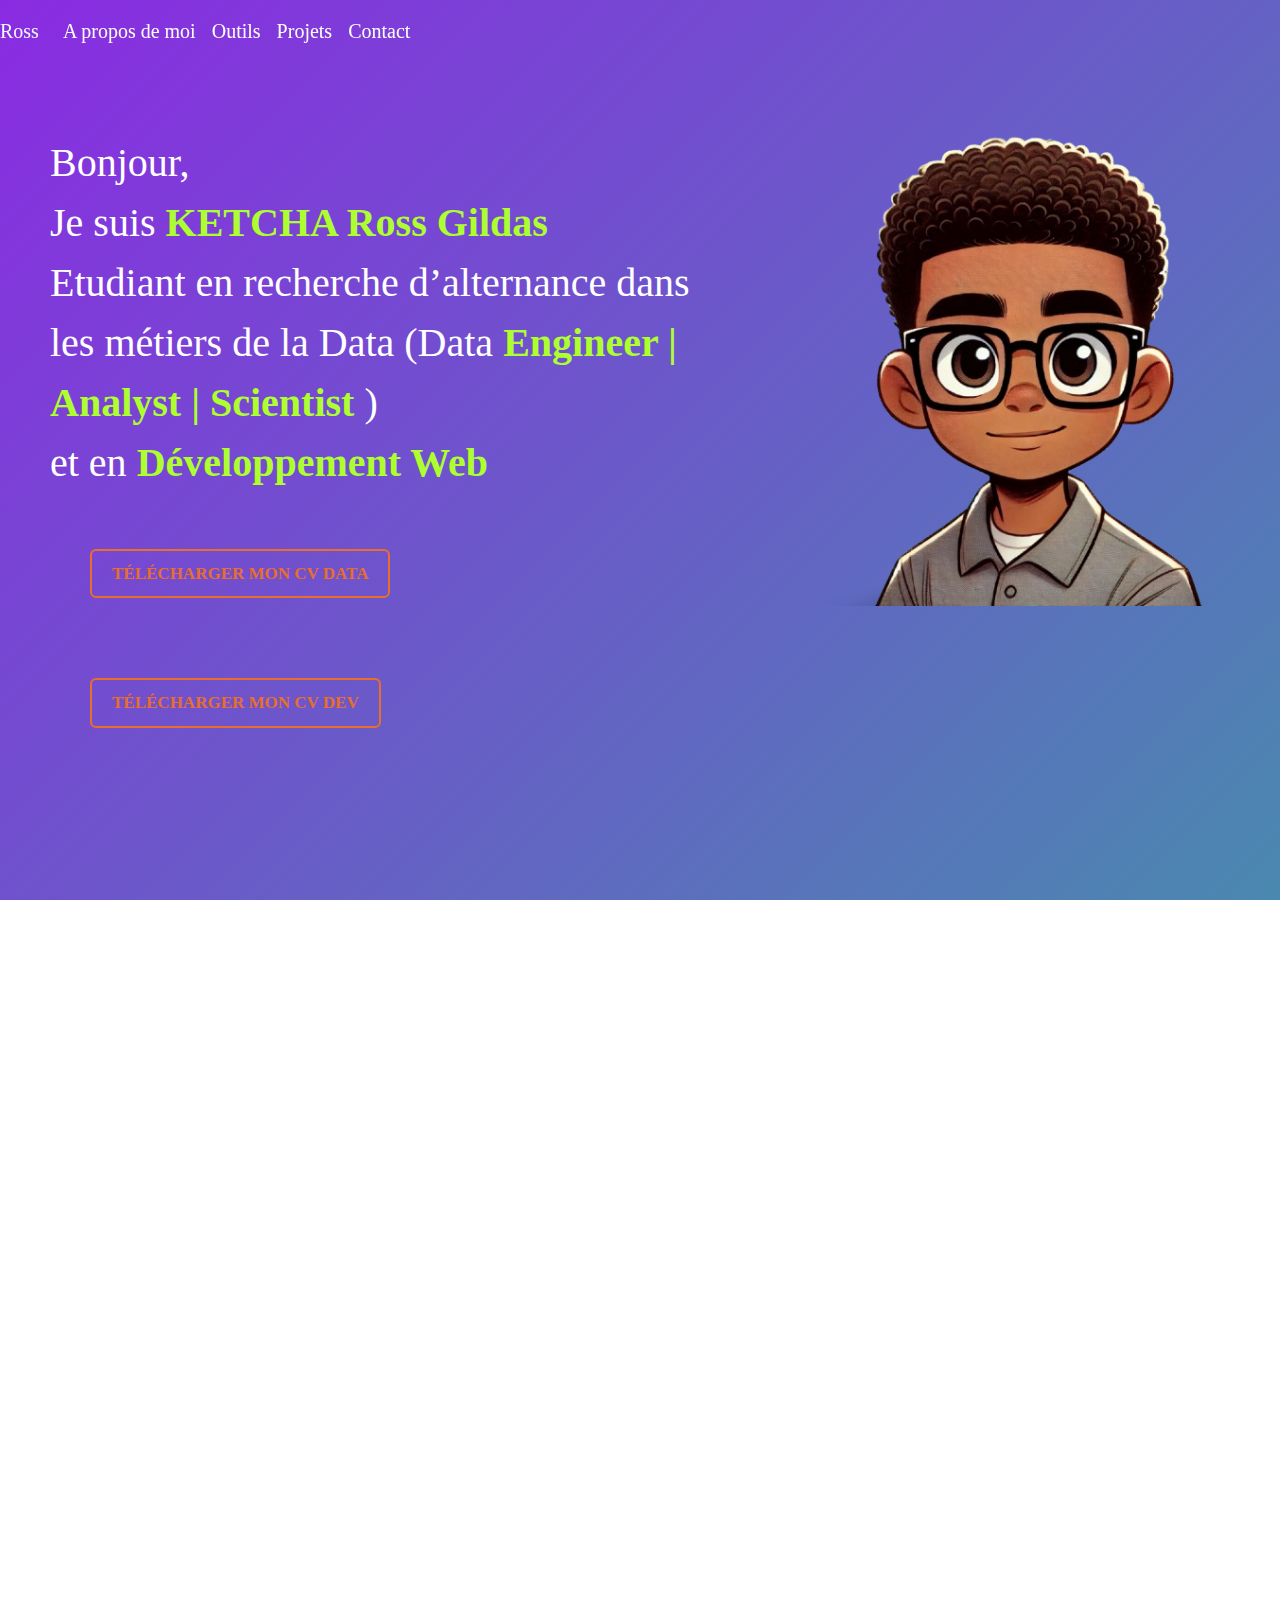
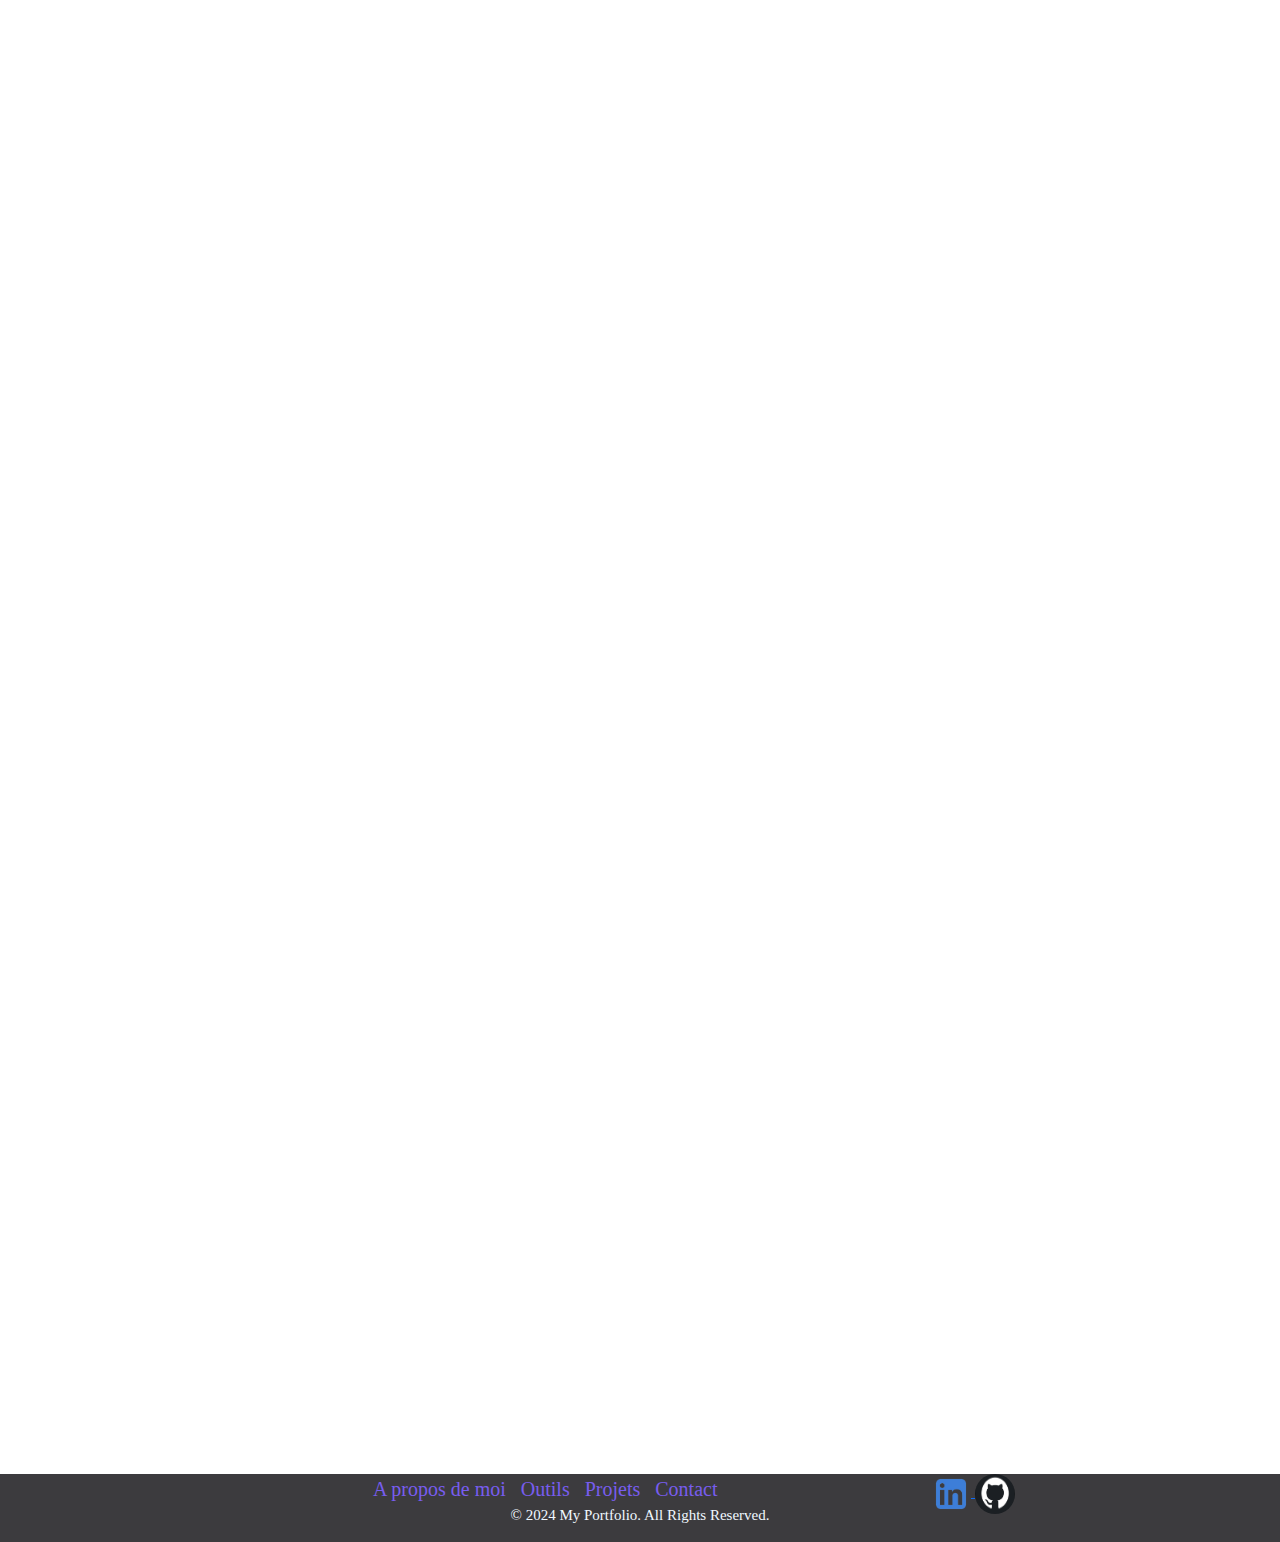
==== commit 4f0c289d: "description" ====
--- a/index.html
+++ b/index.html
@@ -86,14 +86,14 @@
         <p class="text-center"> Salut, je suis Ross Gildas KETCHA. Bienvenue sur mon portfolio ! </p><br>
 
         <p class="text-center">
-            Je suis un étudiant en Conception et développement d'applications passionné, spécialisé dans la création d'applications web dynamiques et conviviales.
-            À travers ce portfolio, je souhaite vous présenter mes compétences, quelques projets et mon expérience. 
+            Je suis un étudiant en Conception et développement d'applications à ECE école d’ingénieur à Paris.  
         </p>
 
         <p class="text-center"><br>
-            Je suis étudiant en Bachelor Concepteur développeur d’application à ECE école d’ingénieur à Paris.
-            Motivé par l'apprentissage des différentes technologies et des langages de programmation, je suis également passionner par tous les domaines de la DATA et de l'Intélligence Artificielle 
-            et actuellement je suis à la recherche d'une entreprise dynamique où je pourrais mettre à profit mes compétences et gagner en expérience par le biais d' une alternance enrichissante.
+          Motivé par l'apprentissage des différentes technologies et des langages de programmation, je suis également passionné par les métiers de la <b>DATA</b>, l'utilisation des outils de gestion de données <b>(recupération, filtrage, néttoyage, analyse et visualisation)</b>, 
+          l'<b>Intélligence Artificielle</b> ou par la <b>création d'applications web</b> dynamiques et conviviales. À travers ce portfolio, je souhaite vous présenter mes compétences de par mes différents projets réalisés.
+          <br><br>
+          Actuellement je suis à la recherche d'une entreprise dynamique où je pourrais mettre à profit mes compétences et gagner en expérience par le biais d' une alternance enrichissante.
         </p><br>
   </div>
 </section>
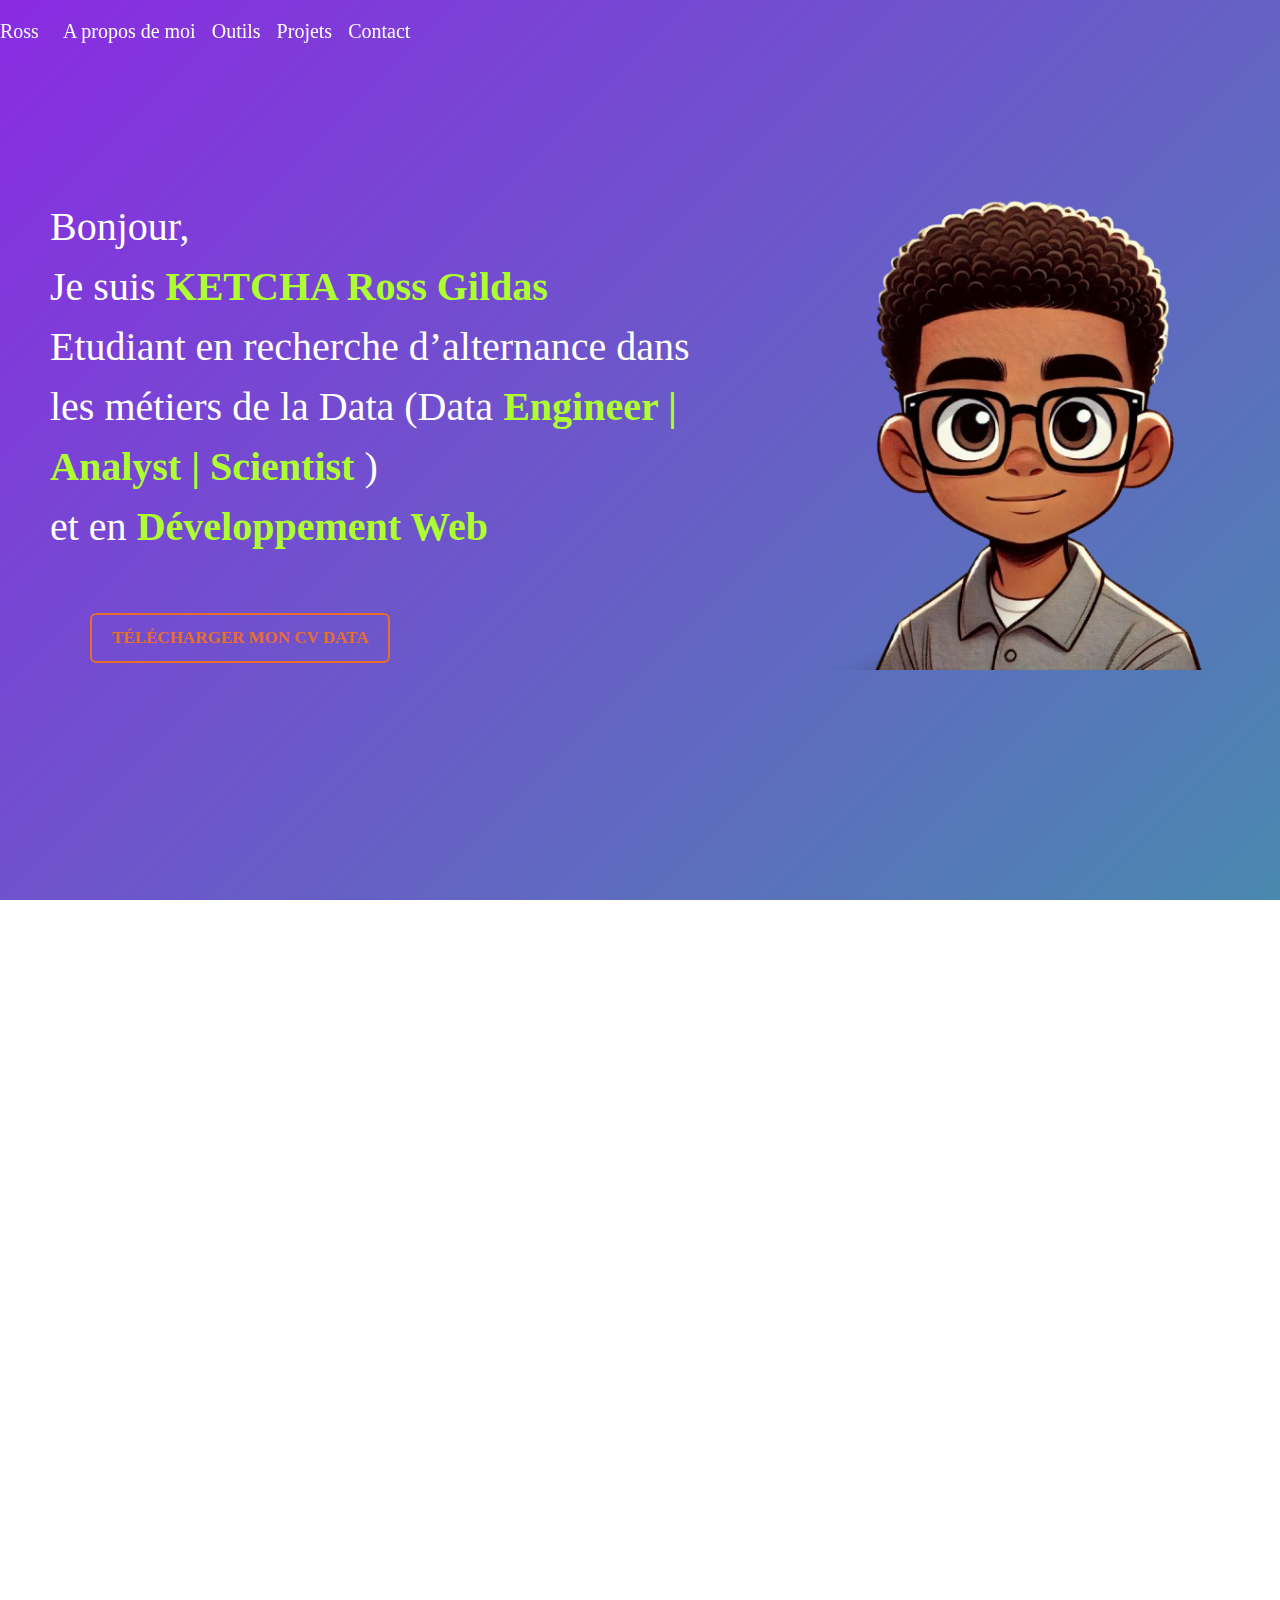
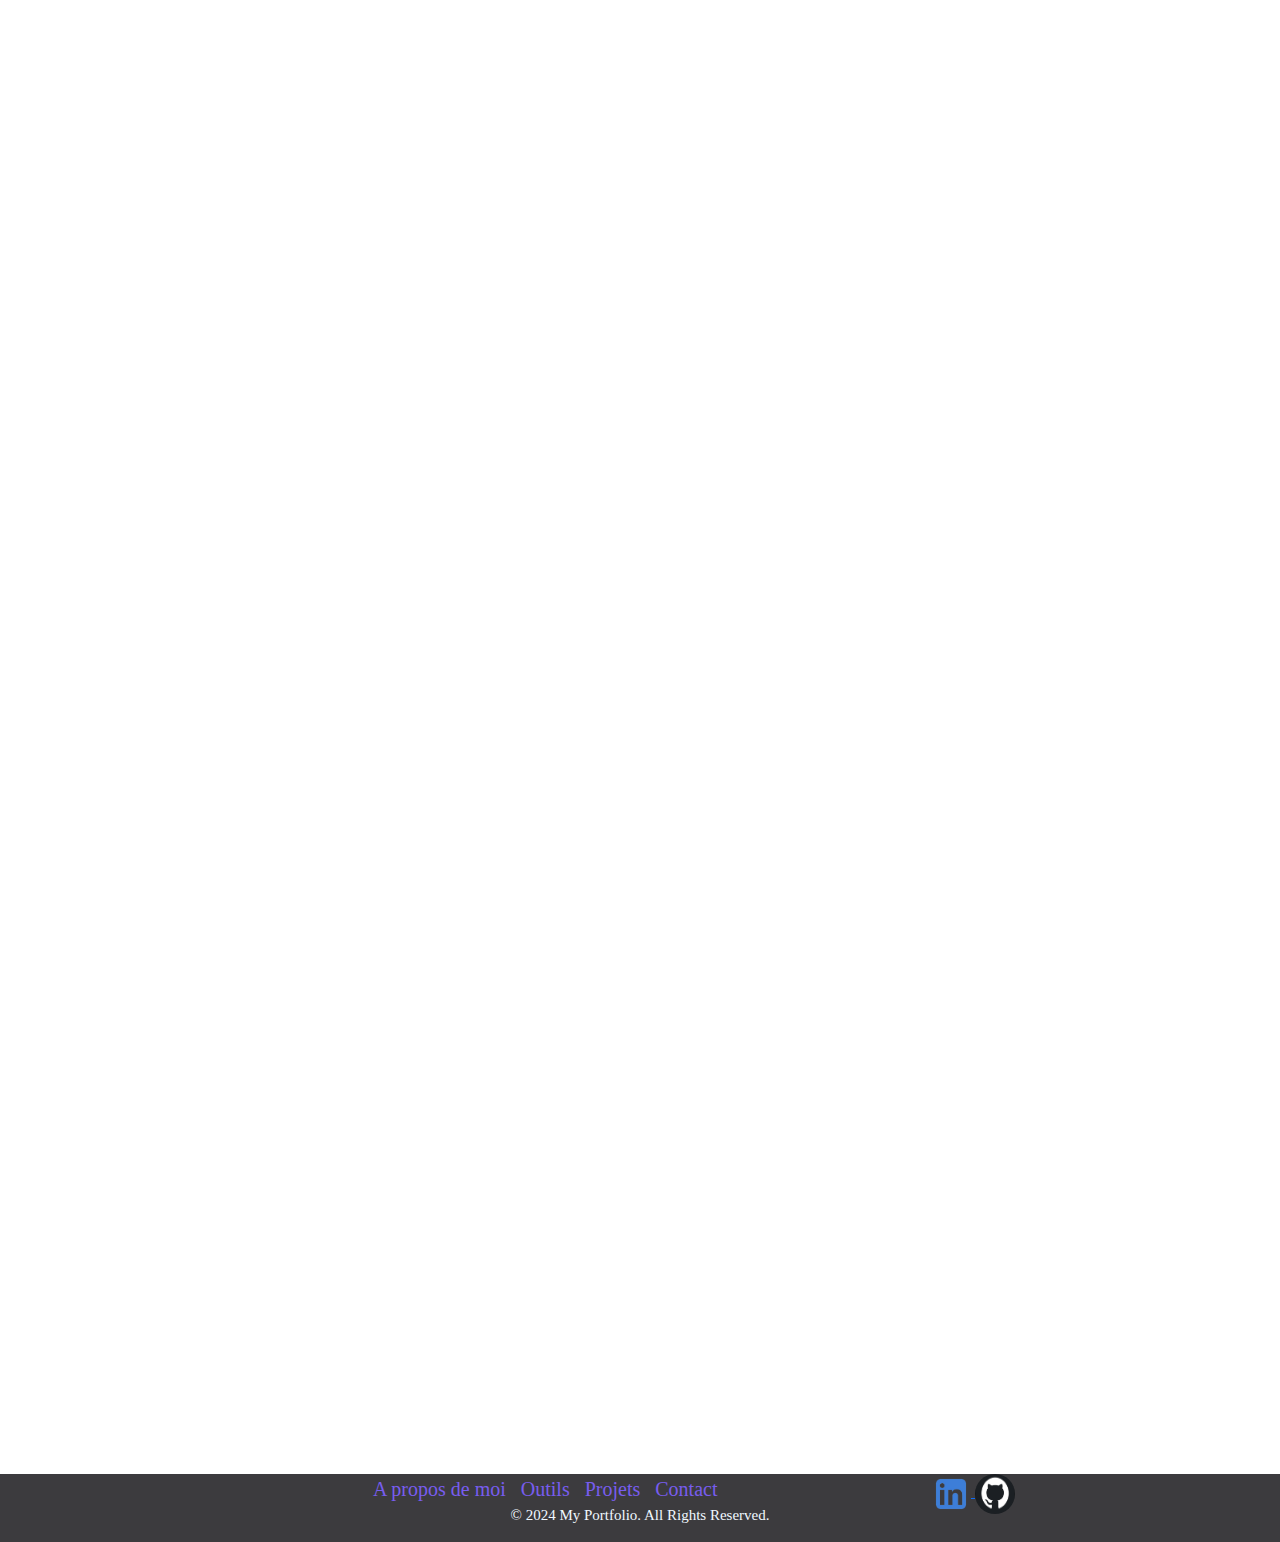
==== commit 3dba3472: "Cv update" ====
--- a/index.html
+++ b/index.html
@@ -54,17 +54,17 @@
                        <br> et en <b style="color: greenyellow;">Développement Web</b>
                   </p>
 
-                  <a href="./media/CV/Candidature d'Alternance Data Analyst.pdf" download >
+                  <a href="./media/CV/Candidature d'Alternance Data Engineer.pdf" download >
                     <div class="btn section-btn btn-outline-success" style="margin: 40px 40px;">
                       Télécharger mon CV Data
                     </div>
                   </a>
 
-                  <a href="./media/CV/Candidature d'Alternance en Developpement Web.pdf" download >
+                  <!-- <a href="./media/CV/Candidature d'Alternance en Developpement Web.pdf" download >
                     <div class="btn section-btn btn-outline-success" style="margin: 40px 40px;">
                       Télécharger mon CV Dev
                     </div>
-                  </a>
+                  </a> -->
 
               </div>
               <div class="div2-flex" style="margin-left: 50px;">
@@ -319,7 +319,7 @@
           <img src="./images/javafx_img/javafx_App.png" alt="Gestion des étudiants" class="card-image">
           <div class="content">
             <p class="date">Mars 2025 &nbsp;&nbsp;&nbsp;&nbsp;<span class="btn btn-danger clignote">New</span> </p>
-            <h4>FastLink</h4>
+            <h4>Gestion des étudiants</h4>
             <p class="description">
               Logiciel d'enregistement d'informations étudiants entièrement réaliser en <b>JAVA</b>
             </p>
